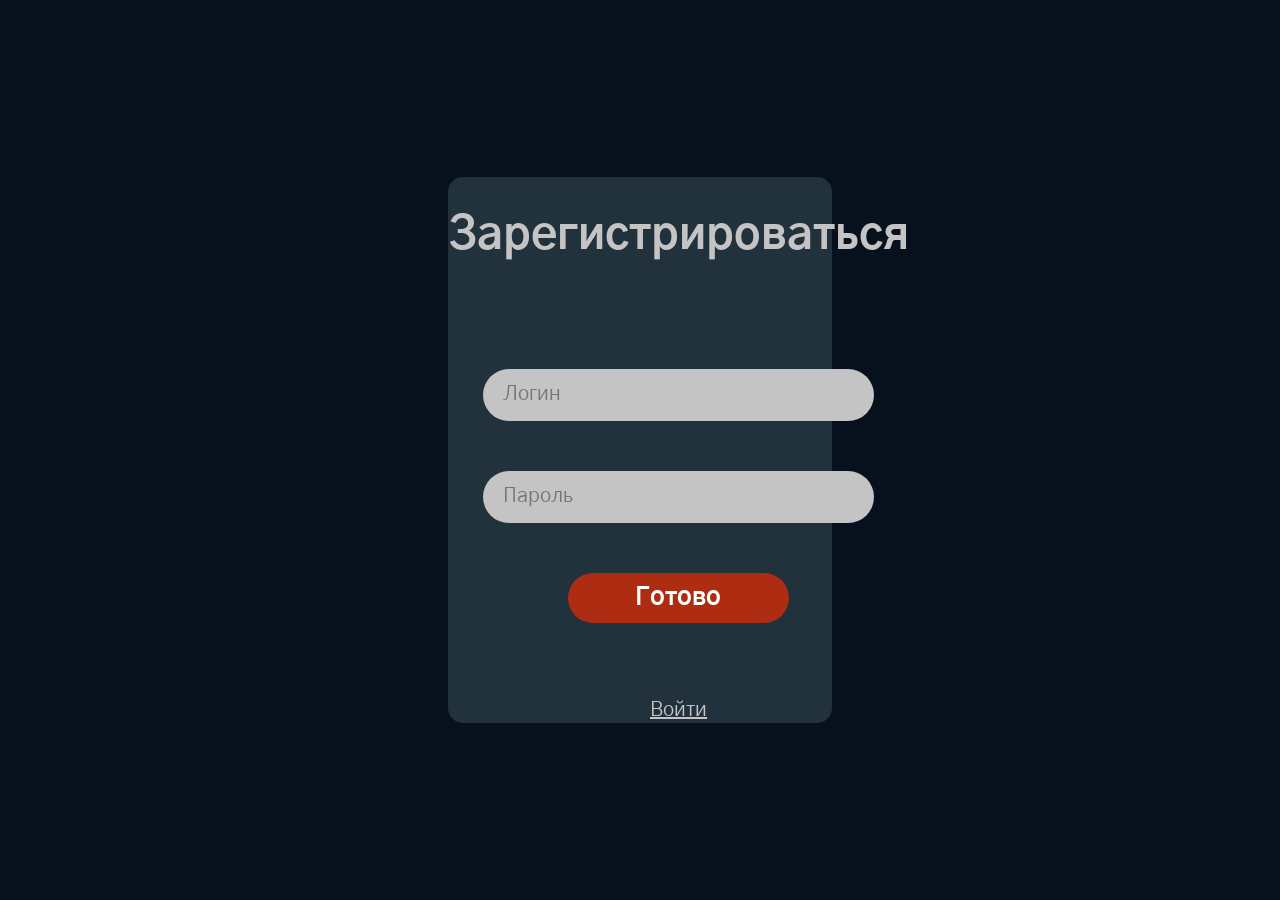
==== index.html @ b3c2f8e3 "инициализация проекта уже готово окно регистрации и сформирована примерная структура проекта" ====
<!DOCTYPE html>
<html lang="en">
<head>
    <meta charset="UTF-8">
    <meta name="viewport" content="width=device-width, initial-scale=1.0">
    <link rel="stylesheet" href="source/css/style.css">
    <title>Document</title>
</head>
<body>
    <main>
        <form action="">
            <h1>Зарегистрироваться</h1>
            <div class="inputs_wrapper">
                <input placeholder="Логин" type="text">
                <input placeholder="Пароль" type="text">
                <input value="Готово" id="submit" type="submit">
            </div>
            <a href="">Войти</a>
        </form>
    </main>
</body>
</html>
---- source/css/style.css ----
@import url('https://fonts.googleapis.com/css2?family=Gothic+A1&family=Noto+Sans:ital,wght@0,100..900;1,100..900&family=Roboto+Condensed:ital,wght@0,100..900;1,100..900&display=swap');

body{
    width: 100%;
    margin: 0;
    font-family: 'Gothic A1';
    background-color: #07111D;
}

main{
    width: 100%;
    height: 100vh;
    display: grid;
    place-items: center;
}
form{
    width: 30%;
    background-color: #21323D;
    display: grid;
    place-items: center;
    gap: 75px;
    border-radius: 15px;
}
h1{
    color: #c4c4c4;
    font-size: 45px;
}
h2{
    color: #ff6b6b;
}
.inputs_wrapper{
    width: 80%;
    display: flex;
    flex-direction: column;
    align-items: center;
    gap: 50px;
}
.inputs_wrapper > input{
    font-family: 'Gothic A1';
    font-size: 20px;
    padding-left: 20px;
    border: none;
    width: 100%;
    border-radius: 100px;
    height: 50px;
    background-color: #c4c4c4;
}
.inputs_wrapper > input:hover, :active, :focus{
    outline: none;
}
.inputs_wrapper > #submit{
    display: grid;
    font-size: 25px;
    width: 60%;
    padding: 0;
    background-color: #AE2C11;
    color: #fff;
    font-weight: bold;
}
form > a{
    font-size: 20px;
    color: #c4c4c4;
}
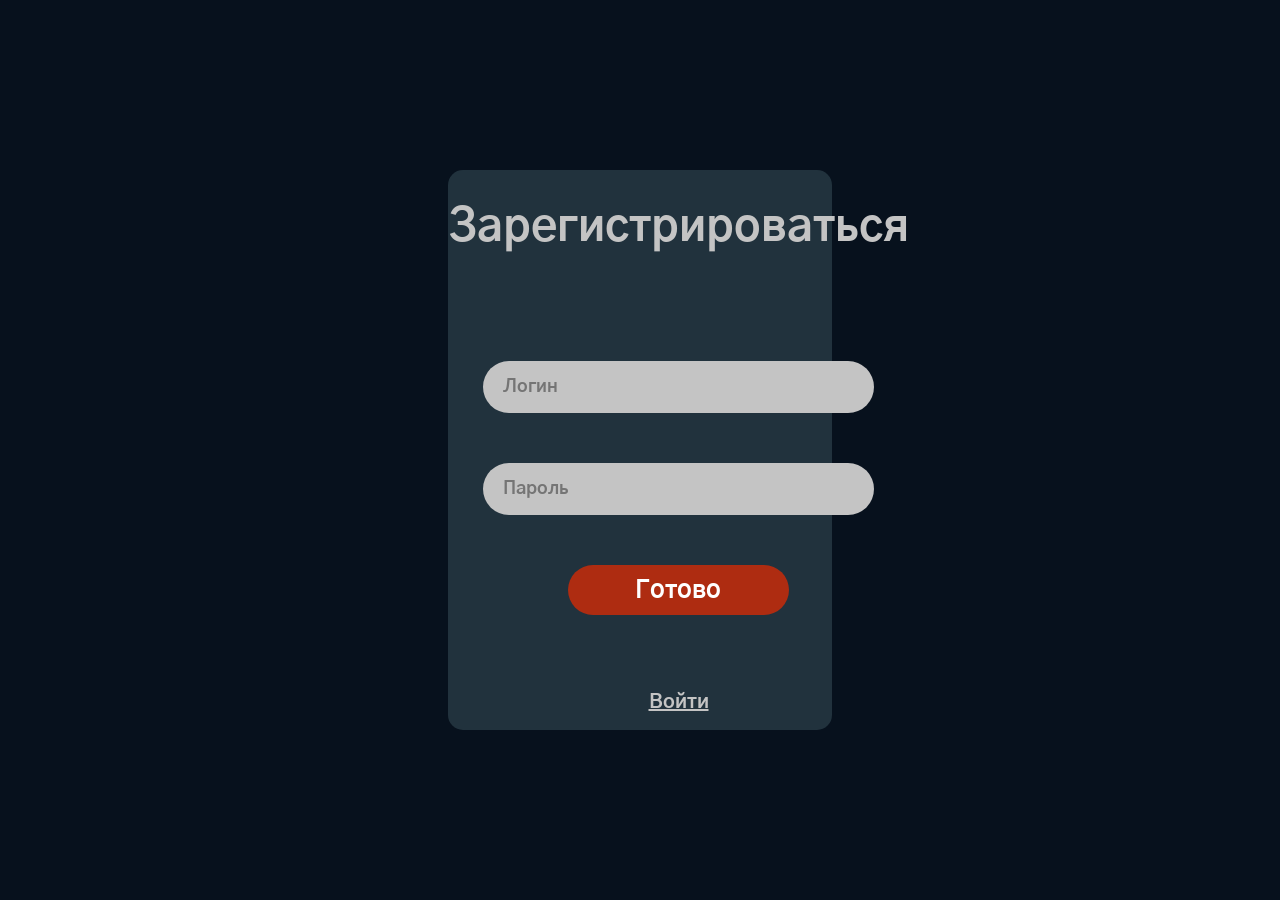
==== commit 4770c548: "Работы над программированием index.js Сделаны: маршрутизатор для определения входишь ты или регистри" ====
--- a/index.html
+++ b/index.html
@@ -3,20 +3,23 @@
 <head>
     <meta charset="UTF-8">
     <meta name="viewport" content="width=device-width, initial-scale=1.0">
+    <link rel="stylesheet" href="/source/css/base.css">
     <link rel="stylesheet" href="source/css/style.css">
     <title>Document</title>
 </head>
 <body>
     <main>
-        <form action="">
+        <form id="login_form" action="">
             <h1>Зарегистрироваться</h1>
             <div class="inputs_wrapper">
-                <input placeholder="Логин" type="text">
-                <input placeholder="Пароль" type="text">
+                <input class="work_input" placeholder="Логин" type="text">
+                <input class="work_input" placeholder="Пароль" type="text">
                 <input value="Готово" id="submit" type="submit">
             </div>
-            <a href="">Войти</a>
+            <a>Войти</a>
         </form>
     </main>
+
+    <script type="module" src="index.js"></script>
 </body>
 </html>
--- a/source/css/base.css
+++ b/source/css/base.css
@@ -0,0 +1,18 @@
+@import url('https://fonts.googleapis.com/css2?family=Gothic+A1&family=Noto+Sans:ital,wght@0,100..900;1,100..900&family=Roboto+Condensed:ital,wght@0,100..900;1,100..900&display=swap');
+
+body{
+    width: 100%;
+    margin: 0;
+    font-family: 'Gothic A1';
+    background-color: #07111D;
+    font-weight: bold;
+    overflow-x: hidden;
+}
+main{
+    width: 100%;
+    height: 100vh;
+}
+button{
+    border: none;
+    cursor: pointer;
+}
--- a/source/css/style.css
+++ b/source/css/style.css
@@ -1,17 +1,7 @@
-@import url('https://fonts.googleapis.com/css2?family=Gothic+A1&family=Noto+Sans:ital,wght@0,100..900;1,100..900&family=Roboto+Condensed:ital,wght@0,100..900;1,100..900&display=swap');
-
-body{
-    width: 100%;
-    margin: 0;
-    font-family: 'Gothic A1';
-    background-color: #07111D;
-}
-
 main{
-    width: 100%;
-    height: 100vh;
     display: grid;
     place-items: center;
+    font-weight: bold;
 }
 form{
     width: 30%;
@@ -25,9 +15,6 @@
     color: #c4c4c4;
     font-size: 45px;
 }
-h2{
-    color: #ff6b6b;
-}
 .inputs_wrapper{
     width: 80%;
     display: flex;
@@ -37,7 +24,8 @@
 }
 .inputs_wrapper > input{
     font-family: 'Gothic A1';
-    font-size: 20px;
+    font-size: 17.5px;
+    font-weight: bold;
     padding-left: 20px;
     border: none;
     width: 100%;
@@ -56,8 +44,10 @@
     background-color: #AE2C11;
     color: #fff;
     font-weight: bold;
+    cursor: pointer;
 }
 form > a{
+    margin-bottom: 15px;
     font-size: 20px;
     color: #c4c4c4;
 }
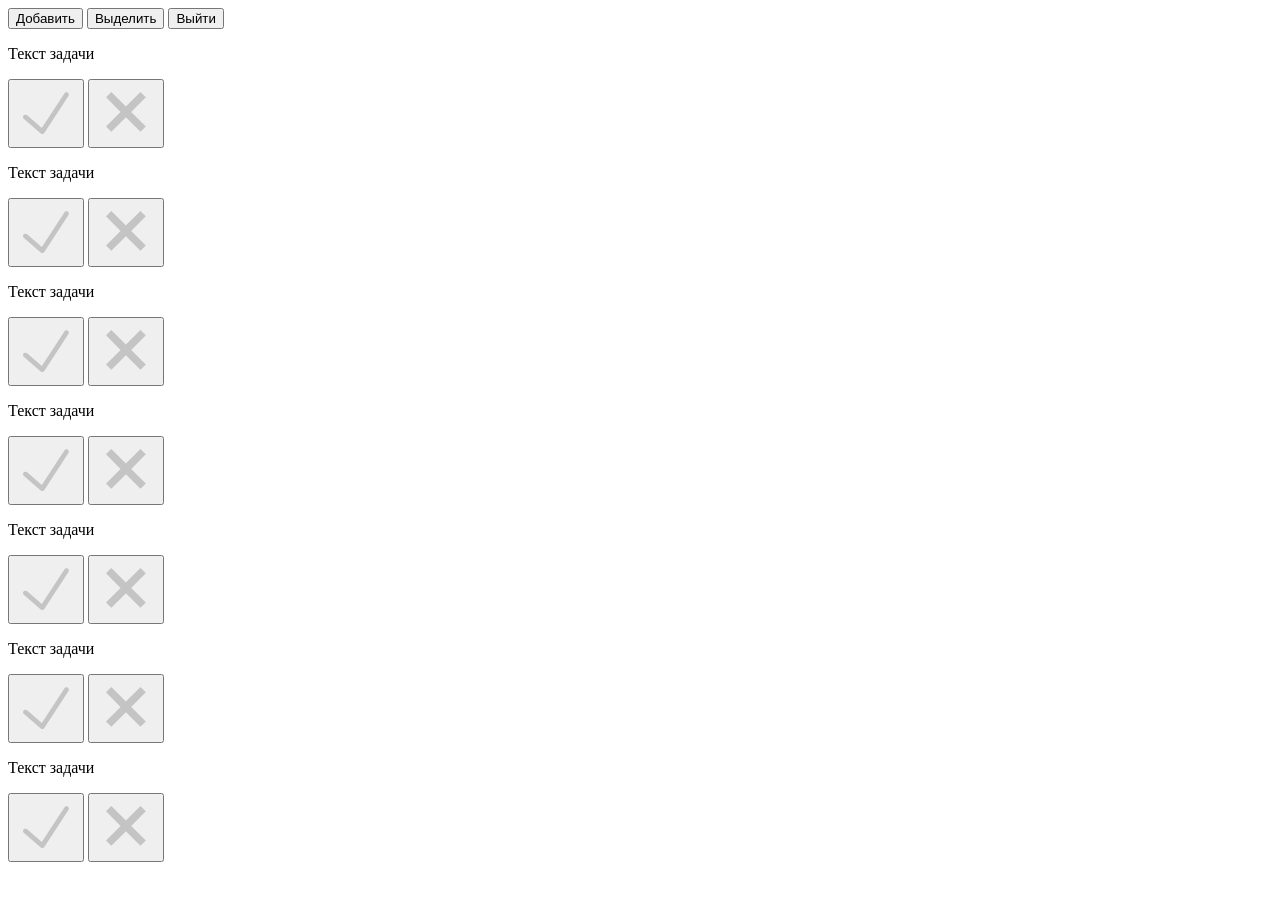
==== commit b1cb7a20: "Изменение архитрекуры проекта" ====
--- a/index.html
+++ b/index.html
@@ -3,23 +3,101 @@
 <head>
     <meta charset="UTF-8">
     <meta name="viewport" content="width=device-width, initial-scale=1.0">
-    <link rel="stylesheet" href="/source/css/base.css">
-    <link rel="stylesheet" href="source/css/style.css">
+    <link rel="stylesheet" href="/source/css/product.css">
     <title>Document</title>
 </head>
 <body>
+    <header>
+        <div class="header_wrapper">
+            <div class="header_btn_wrapper">
+                <button id="header_left_btn">Добавить</button>
+                <button id="header_right_btn">Выделить</button>
+                <button id="sign_out_btn">Выйти</button>
+            </div>
+        </div>
+    </header>
     <main>
-        <form id="login_form" action="">
-            <h1>Зарегистрироваться</h1>
-            <div class="inputs_wrapper">
-                <input class="work_input" placeholder="Логин" type="text">
-                <input class="work_input" placeholder="Пароль" type="text">
-                <input value="Готово" id="submit" type="submit">
+        <div class="product_wrapper">
+            <div class="card">
+                <div class="card_info"><p>Текст задачи</p></div>
+                <div class="switch_btns_wrapper">
+                    <button>
+                        <img src="/source/img/галочка.svg" alt="">
+                    </button>
+                    <button>
+                        <img src="/source/img/крестик.svg" alt="">
+                    </button>
+                </div>
             </div>
-            <a>Войти</a>
-        </form>
+            <div class="card">
+                <div class="card_info"><p>Текст задачи</p></div>
+                <div class="switch_btns_wrapper">
+                    <button>
+                        <img src="/source/img/галочка.svg" alt="">
+                    </button>
+                    <button>
+                        <img src="/source/img/крестик.svg" alt="">
+                    </button>
+                </div>
+            </div>
+            <div class="card">
+                <div class="card_info"><p>Текст задачи</p></div>
+                <div class="switch_btns_wrapper">
+                    <button>
+                        <img src="/source/img/галочка.svg" alt="">
+                    </button>
+                    <button>
+                        <img src="/source/img/крестик.svg" alt="">
+                    </button>
+                </div>
+            </div>
+            <div class="card">
+                <div class="card_info"><p>Текст задачи</p></div>
+                <div class="switch_btns_wrapper">
+                    <button>
+                        <img src="/source/img/галочка.svg" alt="">
+                    </button>
+                    <button>
+                        <img src="/source/img/крестик.svg" alt="">
+                    </button>
+                </div>
+            </div>
+            <div class="card">
+                <div class="card_info"><p>Текст задачи</p></div>
+                <div class="switch_btns_wrapper">
+                    <button>
+                        <img src="/source/img/галочка.svg" alt="">
+                    </button>
+                    <button>
+                        <img src="/source/img/крестик.svg" alt="">
+                    </button>
+                </div>
+            </div>
+            <div class="card">
+                <div class="card_info"><p>Текст задачи</p></div>
+                <div class="switch_btns_wrapper">
+                    <button>
+                        <img src="/source/img/галочка.svg" alt="">
+                    </button>
+                    <button>
+                        <img src="/source/img/крестик.svg" alt="">
+                    </button>
+                </div>
+            </div>
+            <div class="card">
+                <div class="card_info"><p>Текст задачи</p></div>
+                <div class="switch_btns_wrapper">
+                    <button>
+                        <img src="/source/img/галочка.svg" alt="">
+                    </button>
+                    <button>
+                        <img src="/source/img/крестик.svg" alt="">
+                    </button>
+                </div>
+            </div>
+        </div>
     </main>
 
-    <script type="module" src="index.js"></script>
+    <script type="module" src="/source/js/product.js"></script>
 </body>
 </html>
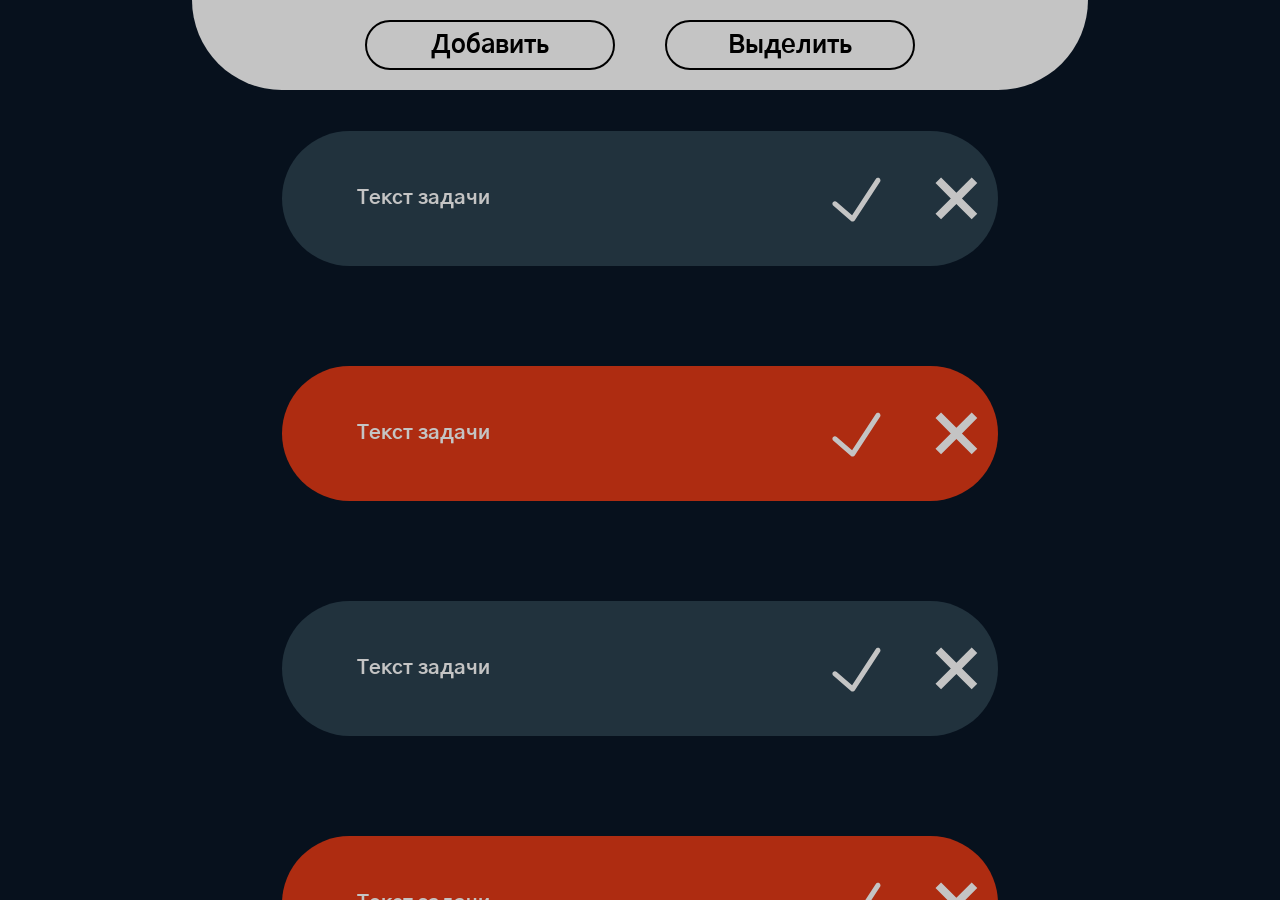
==== commit 4386ee44: "Удаление ненужных элементов" ====
--- a/index.html
+++ b/index.html
@@ -3,7 +3,7 @@
 <head>
     <meta charset="UTF-8">
     <meta name="viewport" content="width=device-width, initial-scale=1.0">
-    <link rel="stylesheet" href="/source/css/product.css">
+    <link rel="stylesheet" href="/source/css/style.css">
     <title>Document</title>
 </head>
 <body>
@@ -12,7 +12,6 @@
             <div class="header_btn_wrapper">
                 <button id="header_left_btn">Добавить</button>
                 <button id="header_right_btn">Выделить</button>
-                <button id="sign_out_btn">Выйти</button>
             </div>
         </div>
     </header>
--- a/source/css/style.css
+++ b/source/css/style.css
@@ -0,0 +1,128 @@
+@import url('https://fonts.googleapis.com/css2?family=Gothic+A1&family=Noto+Sans:ital,wght@0,100..900;1,100..900&family=Roboto+Condensed:ital,wght@0,100..900;1,100..900&display=swap');
+
+body{
+    width: 100%;
+    margin: 0;
+    font-family: 'Gothic A1';
+    background-color: #07111D;
+    font-weight: bold;
+    overflow-x: hidden;
+}
+main{
+    width: 100%;
+    height: 100vh;
+}
+button{
+    border: none;
+    cursor: pointer;
+}
+
+header{
+    width: 100%;
+    height: 10vh;
+    display: flex;
+    justify-content: center;
+}
+.header_wrapper{
+    width: 70%;
+    height: 100%;
+    background-color: #c4c4c4;
+    border-bottom-left-radius: 100px;
+    border-bottom-right-radius: 100px;
+    display: grid;
+    place-items: center;
+}
+.header_btn_wrapper{
+    display: flex;
+    justify-content: center;
+    gap: 50px;
+}
+.header_btn_wrapper > button{
+    width: 250px;
+    height: 50px;
+    border-radius: 100px;
+    background-color: transparent;
+    border: 2px solid #000;
+    color: #000000;
+    font-size: 25px;
+    font-family: 'Gothic A1';
+    font-weight: bold;
+}
+#sign_out_btn{
+    background-color: #000;
+    color: #c4c4c4;
+}
+
+main{
+    position: relative;
+    height: 90vh;
+    display: grid;
+    place-items: center;
+}
+.product_wrapper{
+    position: absolute;
+    bottom: 0;
+    width: 70%;
+    max-height: 90%;
+    padding-bottom: 40px;
+    overflow-y: auto;
+    display: flex;
+    flex-direction: column;
+    align-items: center;
+    gap: 100px;
+}
+.product_wrapper::-webkit-scrollbar {
+  display: none;
+}
+.card{
+    width: 80%;
+    height: 135px;
+    position: relative;
+    background-color: #21323D;
+    border-radius: 100px;
+    flex-shrink: 0;
+    flex-grow: 0;
+}
+.card:nth-child(even){
+    background-color: #AE2C11;
+}
+.card > div{
+    position: absolute;
+    height: 100%;
+    display: flex;
+    align-items: center;
+}
+.card > .card_info{
+    left: 0;
+    width: 75%;
+    border-bottom-left-radius: 100px;
+    border-top-left-radius: 100px;
+}
+.card  > .card_info p{
+    position: absolute;
+    left: 75px;
+    font-size: 20px;
+    color: #c4c4c4;
+}
+.card > .switch_btns_wrapper{
+    right: 0;
+    width: 25%;
+    border-bottom-right-radius: 100px;
+    border-top-right-radius: 100px;
+    gap: 25px;
+}
+.card > .switch_btns_wrapper button{
+    background-color: transparent;
+    width: 75px;
+    height: 75px;
+    transition: 0.2s;
+}
+.card > .switch_btns_wrapper button:hover{
+    transition: 0.2s;
+    transform: scale(1.1);
+}
+.card > .switch_btns_wrapper button img{
+    background-color: none;
+    width: 100%;
+    height: 100%;
+}
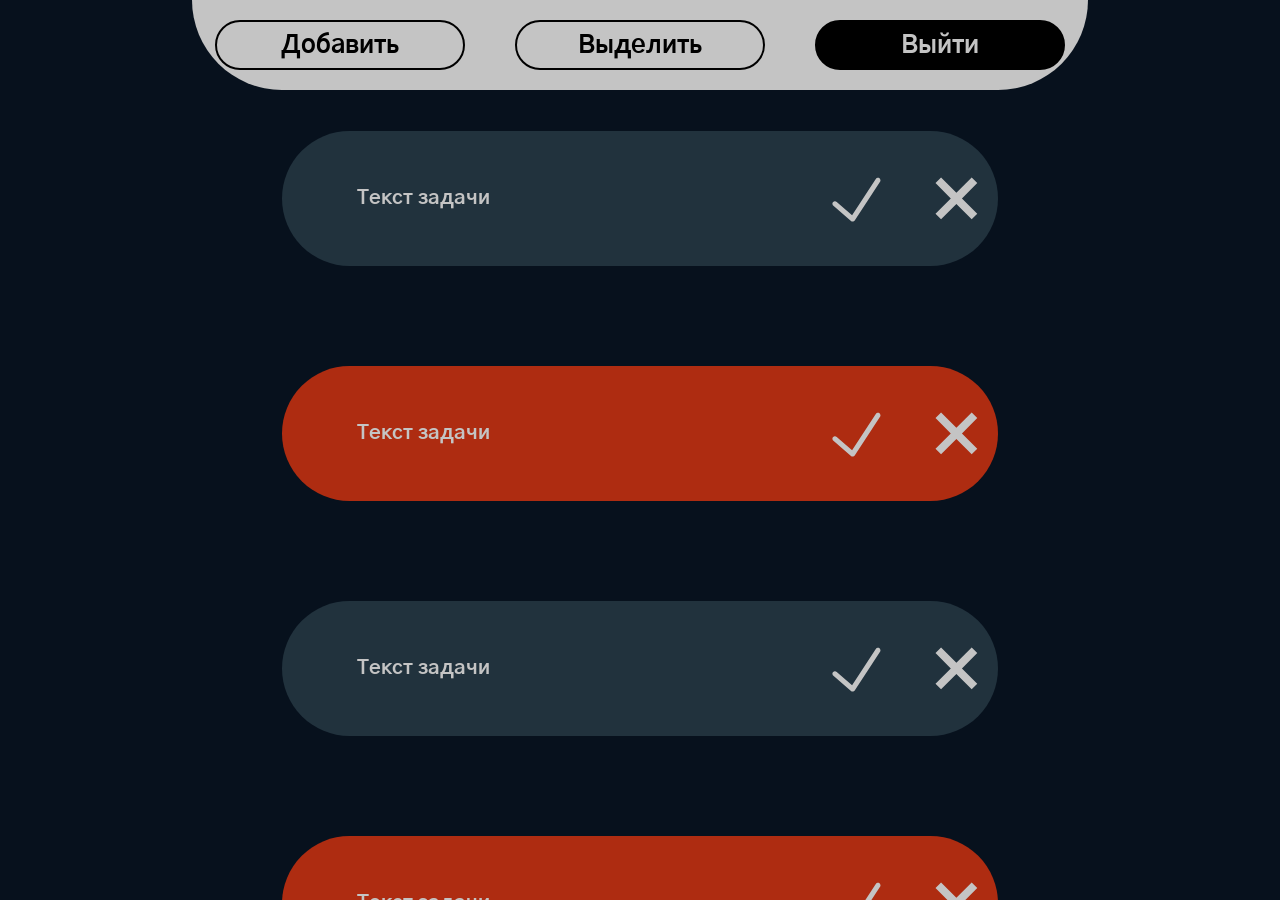
==== commit c7503ce2: "Удаление ненужных элементов" ====
--- a/index.html
+++ b/index.html
@@ -12,6 +12,7 @@
             <div class="header_btn_wrapper">
                 <button id="header_left_btn">Добавить</button>
                 <button id="header_right_btn">Выделить</button>
+                <button id="sign_out_btn">Выйти</button>
             </div>
         </div>
     </header>
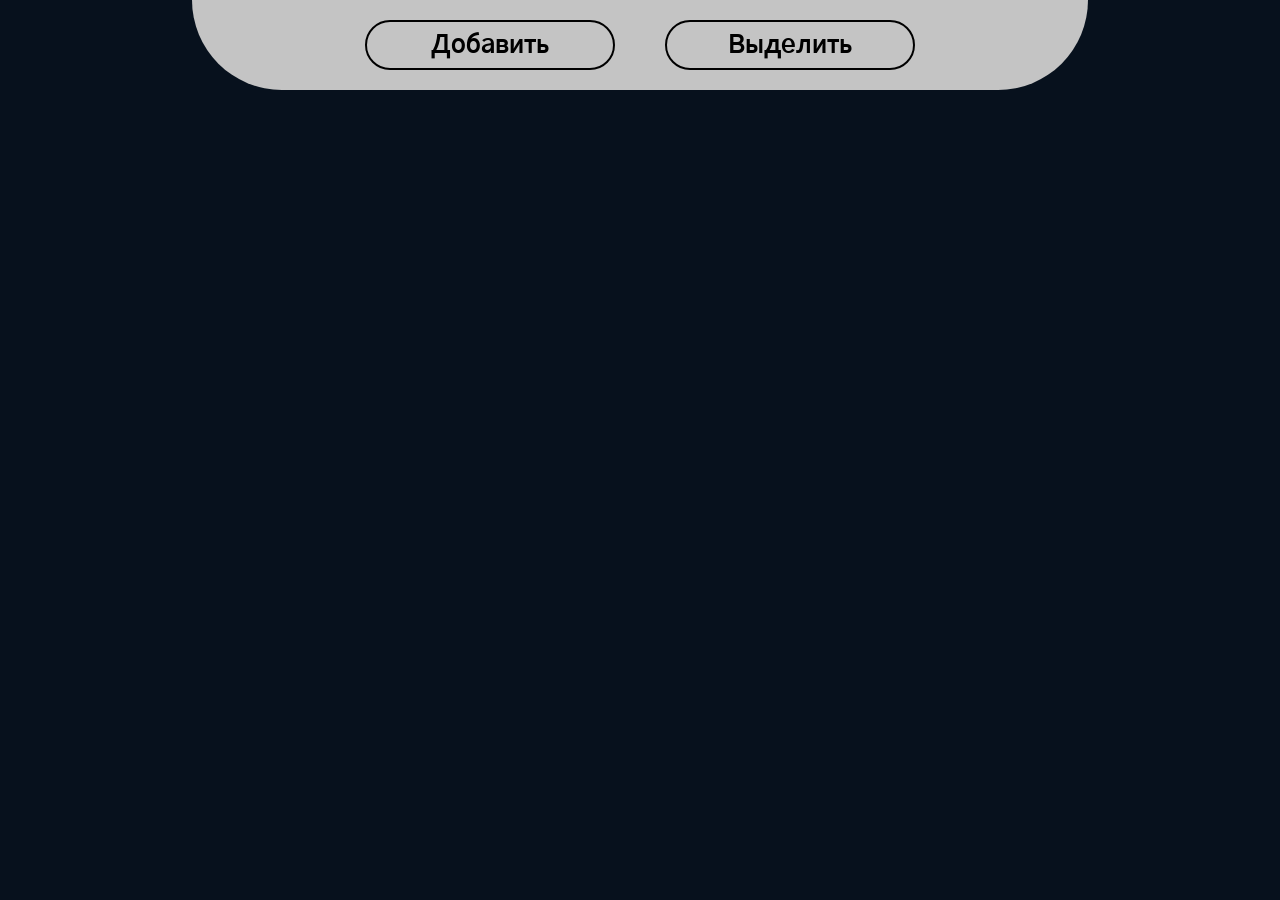
==== commit 813571bb: "Коммит с файлами из сломанного репозитория" ====
--- a/index.html
+++ b/index.html
@@ -12,92 +12,34 @@
             <div class="header_btn_wrapper">
                 <button id="header_left_btn">Добавить</button>
                 <button id="header_right_btn">Выделить</button>
-                <button id="sign_out_btn">Выйти</button>
             </div>
         </div>
     </header>
     <main>
-        <div class="product_wrapper">
-            <div class="card">
-                <div class="card_info"><p>Текст задачи</p></div>
-                <div class="switch_btns_wrapper">
-                    <button>
-                        <img src="/source/img/галочка.svg" alt="">
-                    </button>
-                    <button>
-                        <img src="/source/img/крестик.svg" alt="">
-                    </button>
-                </div>
-            </div>
-            <div class="card">
-                <div class="card_info"><p>Текст задачи</p></div>
-                <div class="switch_btns_wrapper">
-                    <button>
-                        <img src="/source/img/галочка.svg" alt="">
-                    </button>
-                    <button>
-                        <img src="/source/img/крестик.svg" alt="">
-                    </button>
-                </div>
-            </div>
-            <div class="card">
-                <div class="card_info"><p>Текст задачи</p></div>
-                <div class="switch_btns_wrapper">
-                    <button>
-                        <img src="/source/img/галочка.svg" alt="">
-                    </button>
-                    <button>
-                        <img src="/source/img/крестик.svg" alt="">
-                    </button>
-                </div>
-            </div>
-            <div class="card">
-                <div class="card_info"><p>Текст задачи</p></div>
-                <div class="switch_btns_wrapper">
-                    <button>
-                        <img src="/source/img/галочка.svg" alt="">
-                    </button>
-                    <button>
-                        <img src="/source/img/крестик.svg" alt="">
-                    </button>
-                </div>
-            </div>
-            <div class="card">
-                <div class="card_info"><p>Текст задачи</p></div>
-                <div class="switch_btns_wrapper">
-                    <button>
-                        <img src="/source/img/галочка.svg" alt="">
-                    </button>
-                    <button>
-                        <img src="/source/img/крестик.svg" alt="">
-                    </button>
-                </div>
-            </div>
-            <div class="card">
-                <div class="card_info"><p>Текст задачи</p></div>
-                <div class="switch_btns_wrapper">
-                    <button>
-                        <img src="/source/img/галочка.svg" alt="">
-                    </button>
-                    <button>
-                        <img src="/source/img/крестик.svg" alt="">
-                    </button>
-                </div>
-            </div>
-            <div class="card">
-                <div class="card_info"><p>Текст задачи</p></div>
-                <div class="switch_btns_wrapper">
-                    <button>
-                        <img src="/source/img/галочка.svg" alt="">
-                    </button>
-                    <button>
-                        <img src="/source/img/крестик.svg" alt="">
-                    </button>
-                </div>
-            </div>
-        </div>
+        <div class="product_wrapper"></div>
     </main>
 
-    <script type="module" src="/source/js/product.js"></script>
+    <template id="card_template">
+        <div class="card">
+            <div class="card_info"><p>Текст задачи</p></div>
+            <div class="switch_btns_wrapper"></div>
+        </div>
+    </template>
+    <template id="base_btn_template">
+        <button>
+            <img src="/source/img/галочка.svg" alt="">
+        </button>
+        <button>
+            <img src="/source/img/крестик.svg" alt="">
+        </button>
+    </template>
+    <template id="highlight_btn_template">
+        <button>
+            <div>
+                <img style="display: none;" src="/source/img/галочка.svg" alt="">
+            </div>
+        </button>
+    </template>
+    <script type="module" src="./index.js"></script>
 </body>
 </html>
--- a/source/css/style.css
+++ b/source/css/style.css
@@ -27,8 +27,7 @@
     width: 70%;
     height: 100%;
     background-color: #c4c4c4;
-    border-bottom-left-radius: 100px;
-    border-bottom-right-radius: 100px;
+    border-bottom-left-radius: 100px; border-bottom-right-radius: 100px;
     display: grid;
     place-items: center;
 }
@@ -82,6 +81,8 @@
     border-radius: 100px;
     flex-shrink: 0;
     flex-grow: 0;
+    display: flex;
+    align-items: center;
 }
 .card:nth-child(even){
     background-color: #AE2C11;
@@ -110,6 +111,8 @@
     border-bottom-right-radius: 100px;
     border-top-right-radius: 100px;
     gap: 25px;
+    display: flex;
+    justify-content: center;
 }
 .card > .switch_btns_wrapper button{
     background-color: transparent;
@@ -121,8 +124,18 @@
     transition: 0.2s;
     transform: scale(1.1);
 }
-.card > .switch_btns_wrapper button img{
+.card > .switch_btns_wrapper button > *{
     background-color: none;
     width: 100%;
     height: 100%;
+    display: grid;
+    place-items: center;
+}
+.card > .switch_btns_wrapper button div{
+    border: 3px solid #c4c4c4;
+    border-radius: 100px;
+}
+.card > .switch_btns_wrapper button div > img{
+    width: 75%;
+    height: 75%;
 }
